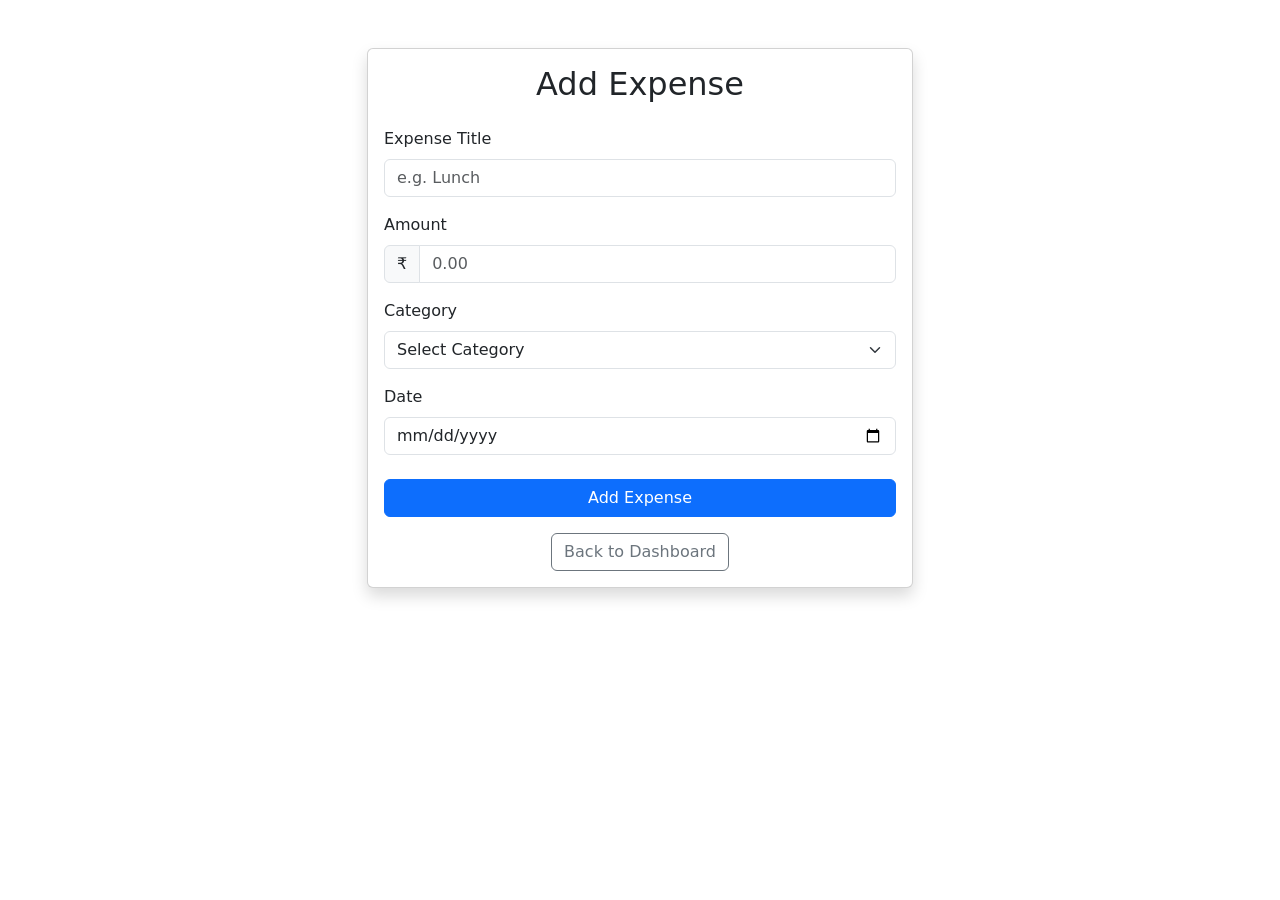
==== templates/add_expense.html @ 5bdf1053 "Initial expense tracker application" ====
<!DOCTYPE html>
<html lang="en">

<head>

    <meta charset="UTF-8">

    <meta
        name="viewport"
        content="width=device-width, initial-scale=1.0"
    >

    <title>Add Expense</title>

    <link
        href="https://cdn.jsdelivr.net/npm/bootstrap@5.3.3/dist/css/bootstrap.min.css"
        rel="stylesheet"
    >

</head>

<body>

    <div class="container mt-5">

        <div class="row justify-content-center">

            <div class="col-md-6">

                <div class="card shadow">

                    <div class="card-body">

                        <h2 class="card-title text-center mb-4">
                            Add Expense
                        </h2>

                        <form method="POST">

                            <!-- Title -->

                            <div class="mb-3">

                                <label class="form-label">
                                    Expense Title
                                </label>

                                <input
                                    type="text"
                                    name="title"
                                    class="form-control"
                                    placeholder="e.g. Lunch"
                                    required
                                >

                            </div>


                            <!-- Amount -->

                            <div class="mb-3">

                                <label class="form-label">
                                    Amount
                                </label>

                                <div class="input-group">

                                    <span class="input-group-text">
                                        ₹
                                    </span>

                                    <input
                                        type="number"
                                        name="amount"
                                        class="form-control"
                                        step="0.01"
                                        min="0"
                                        placeholder="0.00"
                                        required
                                    >

                                </div>

                            </div>


                            <!-- Category -->

                            <div class="mb-3">

                                <label class="form-label">
                                    Category
                                </label>

                                <select
                                    name="category"
                                    class="form-select"
                                    required
                                >

                                    <option value="">
                                        Select Category
                                    </option>

                                    <option value="Food">
                                        Food
                                    </option>

                                    <option value="Travel">
                                        Travel
                                    </option>

                                    <option value="Bills">
                                        Bills
                                    </option>

                                    <option value="Entertainment">
                                        Entertainment
                                    </option>

                                    <option value="Shopping">
                                        Shopping
                                    </option>

                                    <option value="Other">
                                        Other
                                    </option>

                                </select>

                            </div>


                            <!-- Date -->

                            <div class="mb-4">

                                <label class="form-label">
                                    Date
                                </label>

                                <input
                                    type="date"
                                    name="date"
                                    class="form-control"
                                    required
                                >

                            </div>


                            <!-- Submit -->

                            <button
                                type="submit"
                                class="btn btn-primary w-100"
                            >
                                Add Expense
                            </button>

                        </form>


                        <div class="text-center mt-3">

                            <a
                                href="/dashboard"
                                class="btn btn-outline-secondary"
                            >
                                Back to Dashboard
                            </a>

                        </div>

                    </div>

                </div>

            </div>

        </div>

    </div>

</body>

</html>
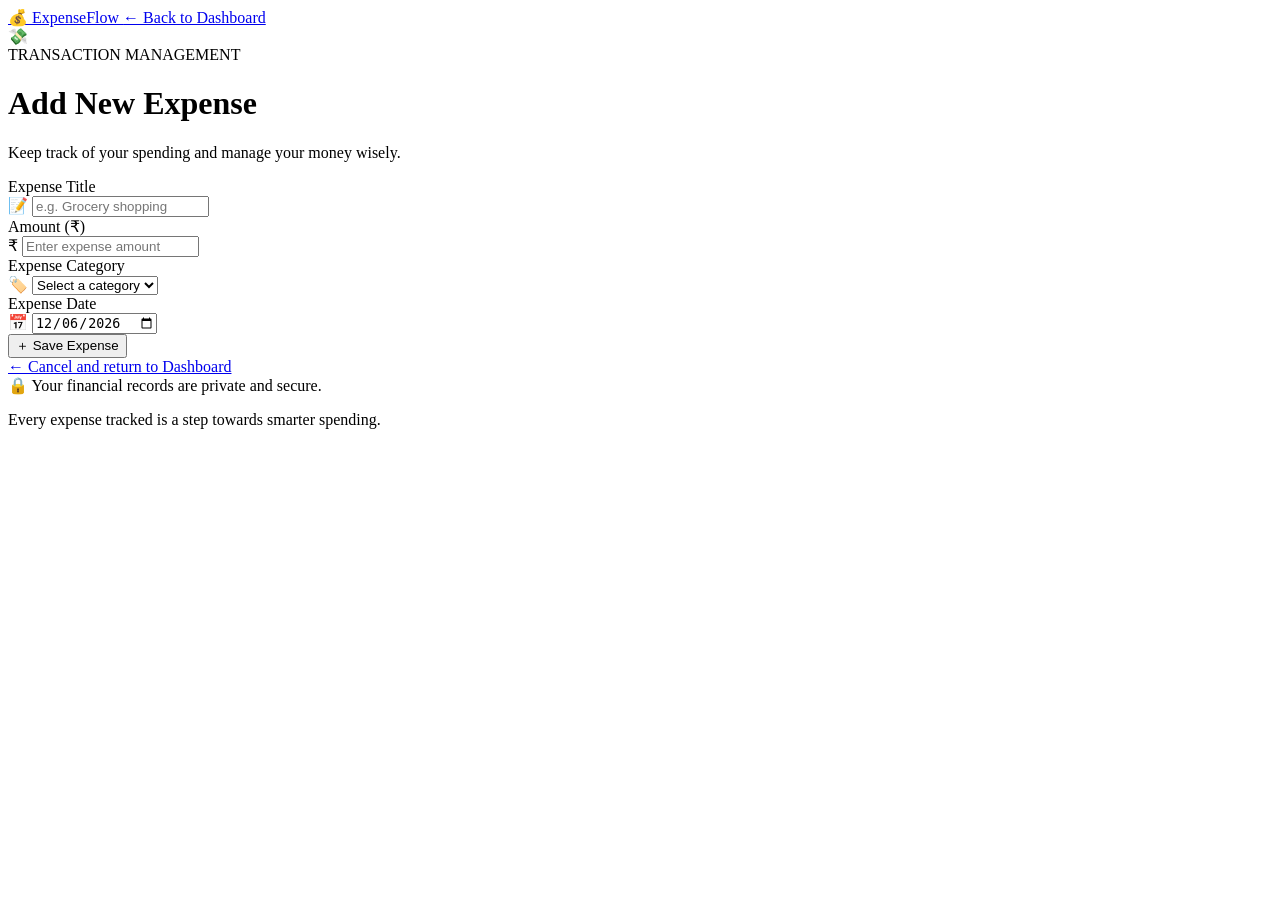
==== commit b0ee2257: "Finalize ExpenseFlow project for submission" ====
--- a/templates/add_expense.html
+++ b/templates/add_expense.html
@@ -1,188 +1,200 @@
+
 <!DOCTYPE html>
 <html lang="en">
 
 <head>
-
     <meta charset="UTF-8">
-
-    <meta
-        name="viewport"
-        content="width=device-width, initial-scale=1.0"
-    >
-
-    <title>Add Expense</title>
-
-    <link
-        href="https://cdn.jsdelivr.net/npm/bootstrap@5.3.3/dist/css/bootstrap.min.css"
-        rel="stylesheet"
-    >
-
+    <meta name="viewport" content="width=device-width, initial-scale=1.0">
+
+    <title>Add Expense | ExpenseFlow</title>
+
+    <link href="https://fonts.googleapis.com/css2?family=Inter:wght@400;500;600;700;800&display=swap" rel="stylesheet">
+
+    <link rel="stylesheet"
+          href="{{ url_for('static', filename='css/style.css') }}">
 </head>
 
-<body>
-
-    <div class="container mt-5">
-
-        <div class="row justify-content-center">
-
-            <div class="col-md-6">
-
-                <div class="card shadow">
-
-                    <div class="card-body">
-
-                        <h2 class="card-title text-center mb-4">
-                            Add Expense
-                        </h2>
-
-                        <form method="POST">
-
-                            <!-- Title -->
-
-                            <div class="mb-3">
-
-                                <label class="form-label">
-                                    Expense Title
-                                </label>
-
-                                <input
-                                    type="text"
-                                    name="title"
-                                    class="form-control"
-                                    placeholder="e.g. Lunch"
-                                    required
-                                >
-
-                            </div>
-
-
-                            <!-- Amount -->
-
-                            <div class="mb-3">
-
-                                <label class="form-label">
-                                    Amount
-                                </label>
-
-                                <div class="input-group">
-
-                                    <span class="input-group-text">
-                                        ₹
-                                    </span>
-
-                                    <input
-                                        type="number"
-                                        name="amount"
-                                        class="form-control"
-                                        step="0.01"
-                                        min="0"
-                                        placeholder="0.00"
-                                        required
-                                    >
-
-                                </div>
-
-                            </div>
-
-
-                            <!-- Category -->
-
-                            <div class="mb-3">
-
-                                <label class="form-label">
-                                    Category
-                                </label>
-
-                                <select
-                                    name="category"
-                                    class="form-select"
-                                    required
-                                >
-
-                                    <option value="">
-                                        Select Category
-                                    </option>
-
-                                    <option value="Food">
-                                        Food
-                                    </option>
-
-                                    <option value="Travel">
-                                        Travel
-                                    </option>
-
-                                    <option value="Bills">
-                                        Bills
-                                    </option>
-
-                                    <option value="Entertainment">
-                                        Entertainment
-                                    </option>
-
-                                    <option value="Shopping">
-                                        Shopping
-                                    </option>
-
-                                    <option value="Other">
-                                        Other
-                                    </option>
-
-                                </select>
-
-                            </div>
-
-
-                            <!-- Date -->
-
-                            <div class="mb-4">
-
-                                <label class="form-label">
-                                    Date
-                                </label>
-
-                                <input
-                                    type="date"
-                                    name="date"
-                                    class="form-control"
-                                    required
-                                >
-
-                            </div>
-
-
-                            <!-- Submit -->
-
-                            <button
-                                type="submit"
-                                class="btn btn-primary w-100"
-                            >
-                                Add Expense
-                            </button>
-
-                        </form>
-
-
-                        <div class="text-center mt-3">
-
-                            <a
-                                href="/dashboard"
-                                class="btn btn-outline-secondary"
-                            >
-                                Back to Dashboard
-                            </a>
-
-                        </div>
-
-                    </div>
-
-                </div>
-
+<body class="expense-form-page">
+
+    <!-- NAVBAR -->
+
+    <nav class="expense-navbar">
+
+        <a href="/dashboard" class="brand">
+            <span class="brand-icon">💰</span>
+            ExpenseFlow
+        </a>
+
+        <a href="/dashboard" class="expense-nav-link">
+            ← Back to Dashboard
+        </a>
+
+    </nav>
+
+
+    <!-- BACKGROUND -->
+
+    <div class="expense-bg-circle expense-circle-one"></div>
+    <div class="expense-bg-circle expense-circle-two"></div>
+
+
+    <!-- MAIN CONTENT -->
+
+    <main class="expense-main">
+
+        <div class="expense-form-card">
+
+            <div class="expense-form-icon">
+                💸
             </div>
 
+            <span class="expense-form-tag">TRANSACTION MANAGEMENT</span>
+
+            <h1>Add New Expense</h1>
+
+            <p class="expense-form-subtitle">
+                Keep track of your spending and manage your money wisely.
+            </p>
+
+
+            <form method="POST">
+
+                <!-- TITLE -->
+
+                <div class="expense-field">
+
+                    <label for="title">Expense Title</label>
+
+                    <div class="expense-input-wrapper">
+
+                        <span>📝</span>
+
+                        <input
+                            type="text"
+                            id="title"
+                            name="title"
+                            placeholder="e.g. Grocery shopping"
+                            required
+                        >
+
+                    </div>
+
+                </div>
+
+
+                <!-- AMOUNT -->
+
+                <div class="expense-field">
+
+                    <label for="amount">Amount (₹)</label>
+
+                    <div class="expense-input-wrapper">
+
+                        <span>₹</span>
+
+                        <input
+                            type="number"
+                            id="amount"
+                            name="amount"
+                            placeholder="Enter expense amount"
+                            min="0.01"
+                            step="0.01"
+                            required
+                        >
+
+                    </div>
+
+                </div>
+
+
+                <!-- CATEGORY -->
+
+                <div class="expense-field">
+
+                    <label for="category">Expense Category</label>
+
+                    <div class="expense-input-wrapper">
+
+                        <span>🏷️</span>
+
+                        <select name="category" id="category" required>
+
+                            <option value="" disabled selected>
+                                Select a category
+                            </option>
+
+                            <option value="Food">🍔 Food</option>
+                            <option value="Travel">🚗 Travel</option>
+                            <option value="Bills">🧾 Bills</option>
+                            <option value="Entertainment">🎬 Entertainment</option>
+                            <option value="Shopping">🛍️ Shopping</option>
+                            <option value="Other">📦 Other</option>
+
+                        </select>
+
+                    </div>
+
+                </div>
+
+
+                <!-- DATE -->
+
+                <div class="expense-field">
+
+                    <label for="date">Expense Date</label>
+
+                    <div class="expense-input-wrapper">
+
+                        <span>📅</span>
+
+                        <input
+                            type="date"
+                            id="date"
+                            name="date"
+                            required
+                        >
+
+                    </div>
+
+                </div>
+
+
+                <!-- SUBMIT -->
+
+                <button type="submit" class="expense-submit-btn">
+                    <span>＋</span> Save Expense
+                </button>
+
+            </form>
+
+
+            <!-- FOOTER -->
+
+            <div class="expense-form-divider"></div>
+
+            <a href="/dashboard" class="expense-back-link">
+                ← Cancel and return to Dashboard
+            </a>
+
+            <div class="expense-security">
+                🔒 Your financial records are private and secure.
+            </div>
+
         </div>
 
-    </div>
+
+        <p class="expense-bottom-text">
+            Every expense tracked is a step towards smarter spending.
+        </p>
+
+    </main>
+
+
+    <script>
+        // Automatically select today's date
+        document.getElementById("date").value =
+            new Date().toLocaleDateString("en-CA");
+    </script>
 
 </body>
-
-</html>+</html>
